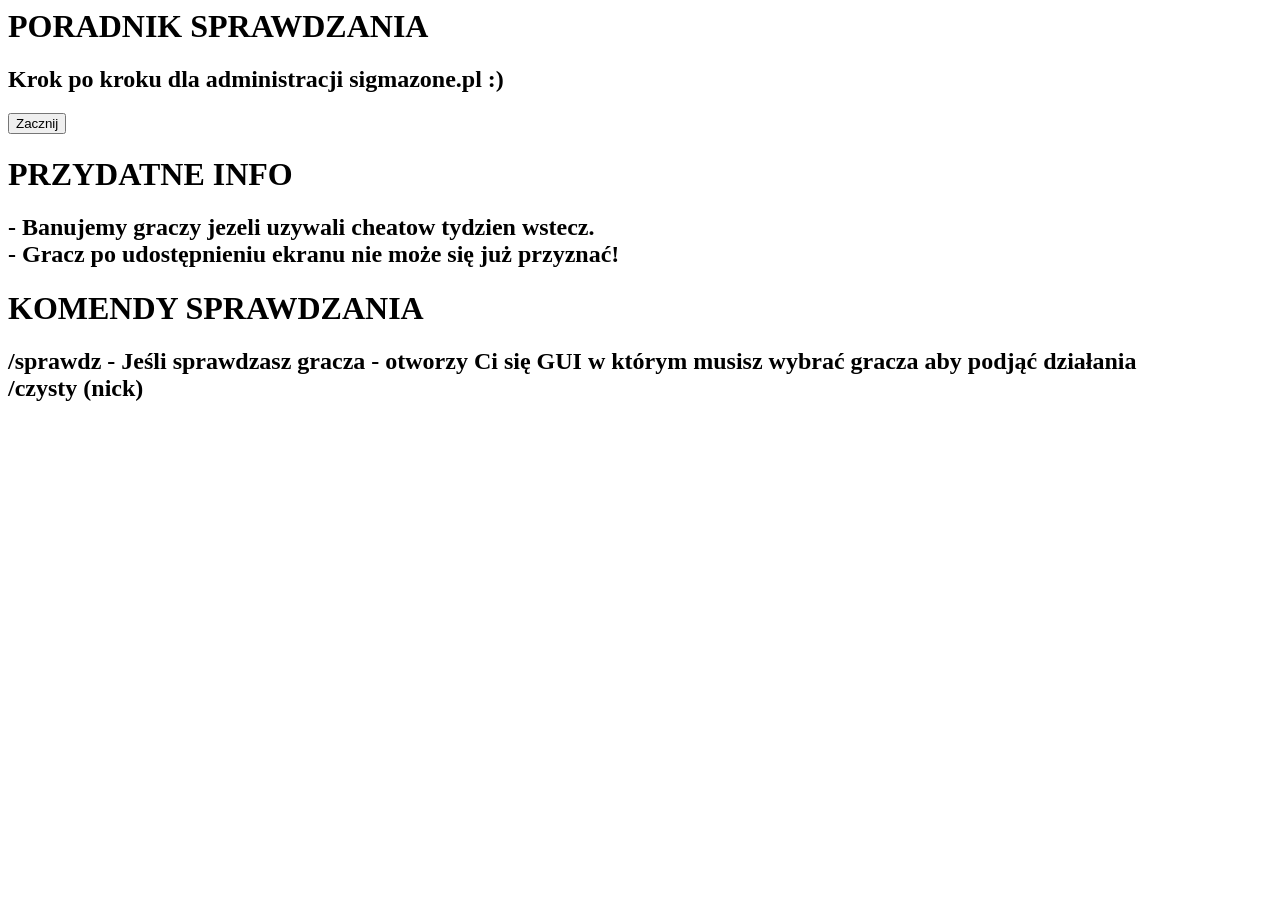
==== index.html @ 499fbea7 "Update index.html" ====
<head>
    <title>Poradnik sprawdzania SIGMAZONE.PL</title>
    <link rel="stylesheet" href="styles.css">
    <link rel="preconnect" href="https://fonts.googleapis.com">
<link rel="preconnect" href="https://fonts.gstatic.com" crossorigin>
    <meta content="SIGMAZONE.PL" property="og:title" />
<meta content="Poradnik sprawdzania dla administracji sigmazone.pl" property="og:description" />
<meta content="#00a4ff" data-react-helmet="true" name="theme-color" />
<link href="https://fonts.googleapis.com/css2?family=Montserrat:ital,wght@0,100..900;1,100..900&display=swap" rel="stylesheet">











</head>
<body>

    


    <h1 class="titl">PORADNIK SPRAWDZANIA</h1>
    <h2 class="titl">Krok po kroku dla administracji sigmazone.pl :)</h2>


 
    <a href="ETAPi/ETAP1.html">
    <button type="button"  class="btn">Zacznij </button>
</a>

<div class="elko">
<div class="siemanoo">
    <h1 class="przydatne">PRZYDATNE INFO</h1>
    <h2 class="info">- Banujemy graczy jezeli uzywali cheatow tydzien wstecz.<br>- Gracz po udostępnieniu ekranu nie może się już przyznać!
    
    </h2>
</div>


    <div class="siemanoo">
    <h1 class="przydatne">KOMENDY SPRAWDZANIA</h1>
    <h2 class="info">/sprawdz - Jeśli sprawdzasz gracza - otworzy Ci się GUI w którym musisz wybrać gracza aby podjąć działania<br>
        /czysty (nick)<br>
    
      </h2>
    </div>
</div>

</body>
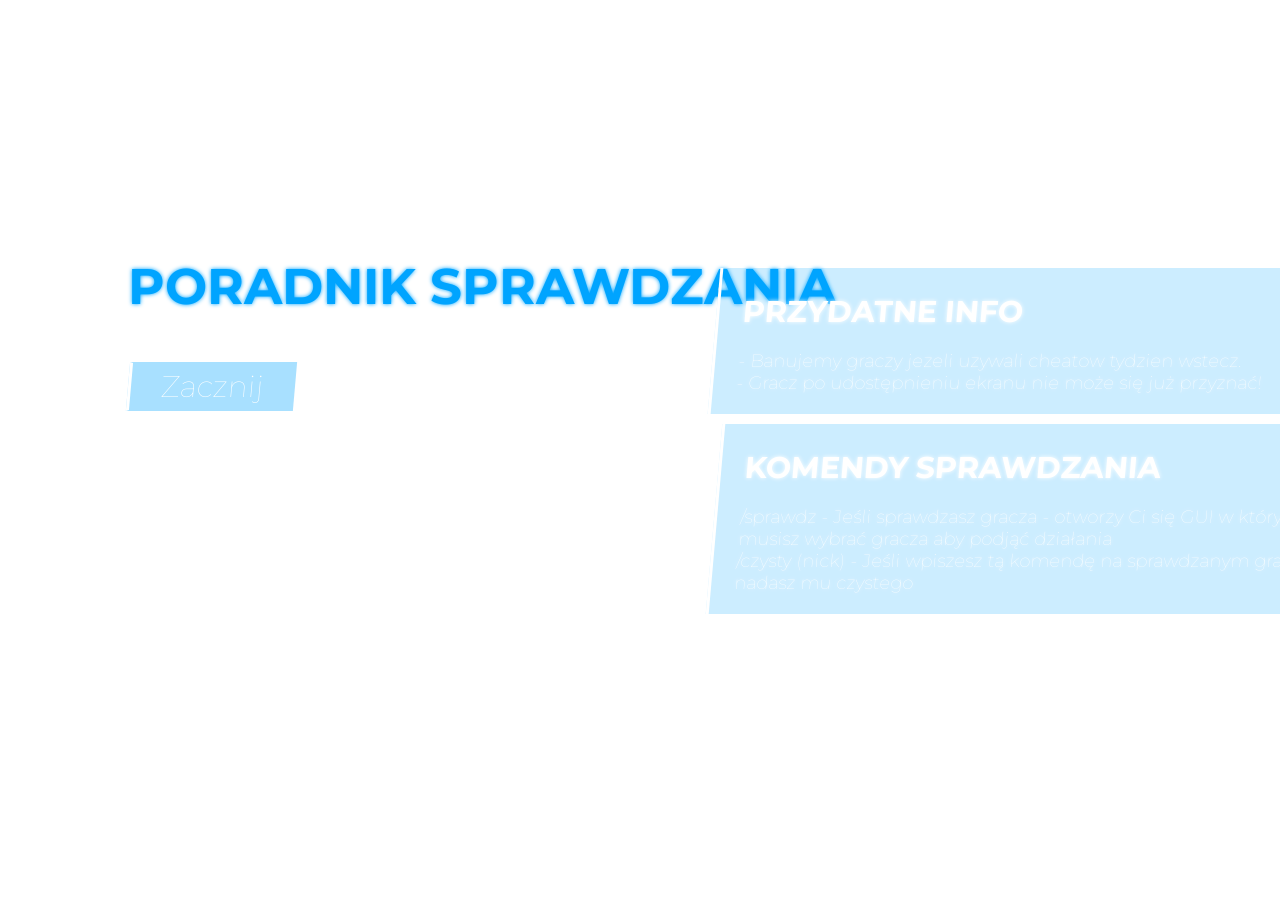
==== commit 866cdf21: "Update index.html" ====
--- a/index.html
+++ b/index.html
@@ -45,7 +45,7 @@
     <div class="siemanoo">
     <h1 class="przydatne">KOMENDY SPRAWDZANIA</h1>
     <h2 class="info">/sprawdz - Jeśli sprawdzasz gracza - otworzy Ci się GUI w którym musisz wybrać gracza aby podjąć działania<br>
-        /czysty (nick)<br>
+        /czysty (nick) - Jeśli wpiszesz tą komendę na sprawdzanym graczu to nadasz mu czystego<br>
     
       </h2>
     </div>
--- a/styles.css
+++ b/styles.css
@@ -0,0 +1,175 @@
+body{
+    margin: 0;
+    transition: opacity 1s ease;
+    padding: 0;
+    background-image: url(assets/bg.png);
+    background-size: cover; /* Skalowanie obrazka w tle, aby pokryć cały obszar tła */
+    background-repeat: no-repeat; /* Wyłączenie powtarzania obrazka w tle */
+    background-position: center; /* Wyśrodkowanie obrazka w tle */
+    animation-duration: 1s;
+    animation-timing-function: ease-in-out;
+    animation-delay: 0s;
+    animation-iteration-count: 1;
+    animation-name: slideInLeft;
+    
+}
+
+h1.titl{
+    color: #00a4ff;
+    text-shadow: #00a4ff 0px 0px 4px;
+    font-family: "Montserrat", sans-serif;
+    font-optical-sizing: auto;
+    font-weight: bolder;
+    font-style: normal;
+    font-size: 50px;
+    position: relative;
+    margin-top: 20%;
+    margin-left: 10%;
+    animation-duration: 2s;
+    animation-timing-function: ease-in-out;
+    animation-delay: 0s;
+    animation-iteration-count: 1;
+    animation-name: slideInLeft;
+}
+
+
+.elko{
+    margin-top: -12%;
+    margin-left: 55%;
+    position: relative;
+}
+
+
+.siemanoo{
+    padding: 5px;
+    margin: 10px;
+    animation-duration: 2s;
+    animation-timing-function: ease-in-out;
+    animation-delay: 0s;
+    animation-iteration-count: 1;
+    animation-name: slideInLeft;
+
+
+
+
+    display: block;
+    flex-grow: 0;
+    flex-shrink: 1;
+    flex-basis: auto;
+    align-self: auto;
+    order: 0;
+    background-color: #00a4ff33;
+
+    width: 600px;
+    height: auto;
+    transform: skew(-5deg);
+
+    border-left: #ffffff solid 3px;
+
+
+
+}
+
+.siemanoo:hover{
+    transition: 100ms;
+    border-left: #ffffff solid 10px;
+}
+
+h2.info{
+    color: #ffffff;
+    text-shadow: #ffffff 0px 0px 4px;
+    font-family: "Montserrat", sans-serif;
+    font-optical-sizing: auto;
+    font-weight: 100;
+    font-style: normal;
+    font-size: 18px;
+    position: relative;
+    left: 3%;
+    top: 5%;
+    animation-duration: 3s;
+    animation-timing-function: ease-in-out;
+    animation-delay: 0s;
+    animation-iteration-count: 1;
+    animation-name: slideInLeft;
+}
+
+h1.przydatne{
+    color: #ffffff;
+    text-shadow: #ffffff 0px 0px 4px;
+    font-family: "Montserrat", sans-serif;
+    font-optical-sizing: auto;
+    font-weight: bolder;
+    font-style: normal;
+    font-size: 30px;
+    position: relative;
+    left: 3%;
+    top: 5%;
+
+}
+
+
+@keyframes slideInLeft {
+    0% {
+opacity: 0;
+    }
+    100% {
+        opacity: 100;
+    }
+  }
+
+h2.titl{
+    color: #ffffff;
+    text-shadow: #ffffff 0px 0px 4px;
+    font-family: "Montserrat", sans-serif;
+    font-optical-sizing: auto;
+    font-weight: 100;
+    font-style: normal;
+    font-size: 30px;
+    position: relative;
+    margin-top: -45px;
+    margin-left: 10%;
+    animation-duration: 4s;
+    animation-timing-function: ease-in-out;
+    animation-delay: 0s;
+    animation-iteration-count: 1;
+    animation-name: slideInLeft;
+}
+
+a{
+    text-decoration: none;
+}
+
+.btn{
+
+    font-family: "Montserrat", sans-serif;
+    font-optical-sizing: auto;
+    font-weight: 100;
+    font-style: normal;
+    border: #0c0a0a00 solid 1px;
+    
+    font-size: 30px;
+color: #fff;
+background-color: #00a4ff57;
+padding: 5px 30px;
+
+box-shadow: none;
+transform: skew(-5deg);
+border-left: solid 3px #ffffff;
+display: flex;
+flex-direction: row;
+align-items: center;
+cursor: pointer;
+margin-left: 10%;
+margin-top: -5px;
+position: relative;
+transition: all 0.9s ease;
+}
+
+.btn:hover{
+
+transition : 2000ms;
+padding: 5px 300px;
+
+
+}
+
